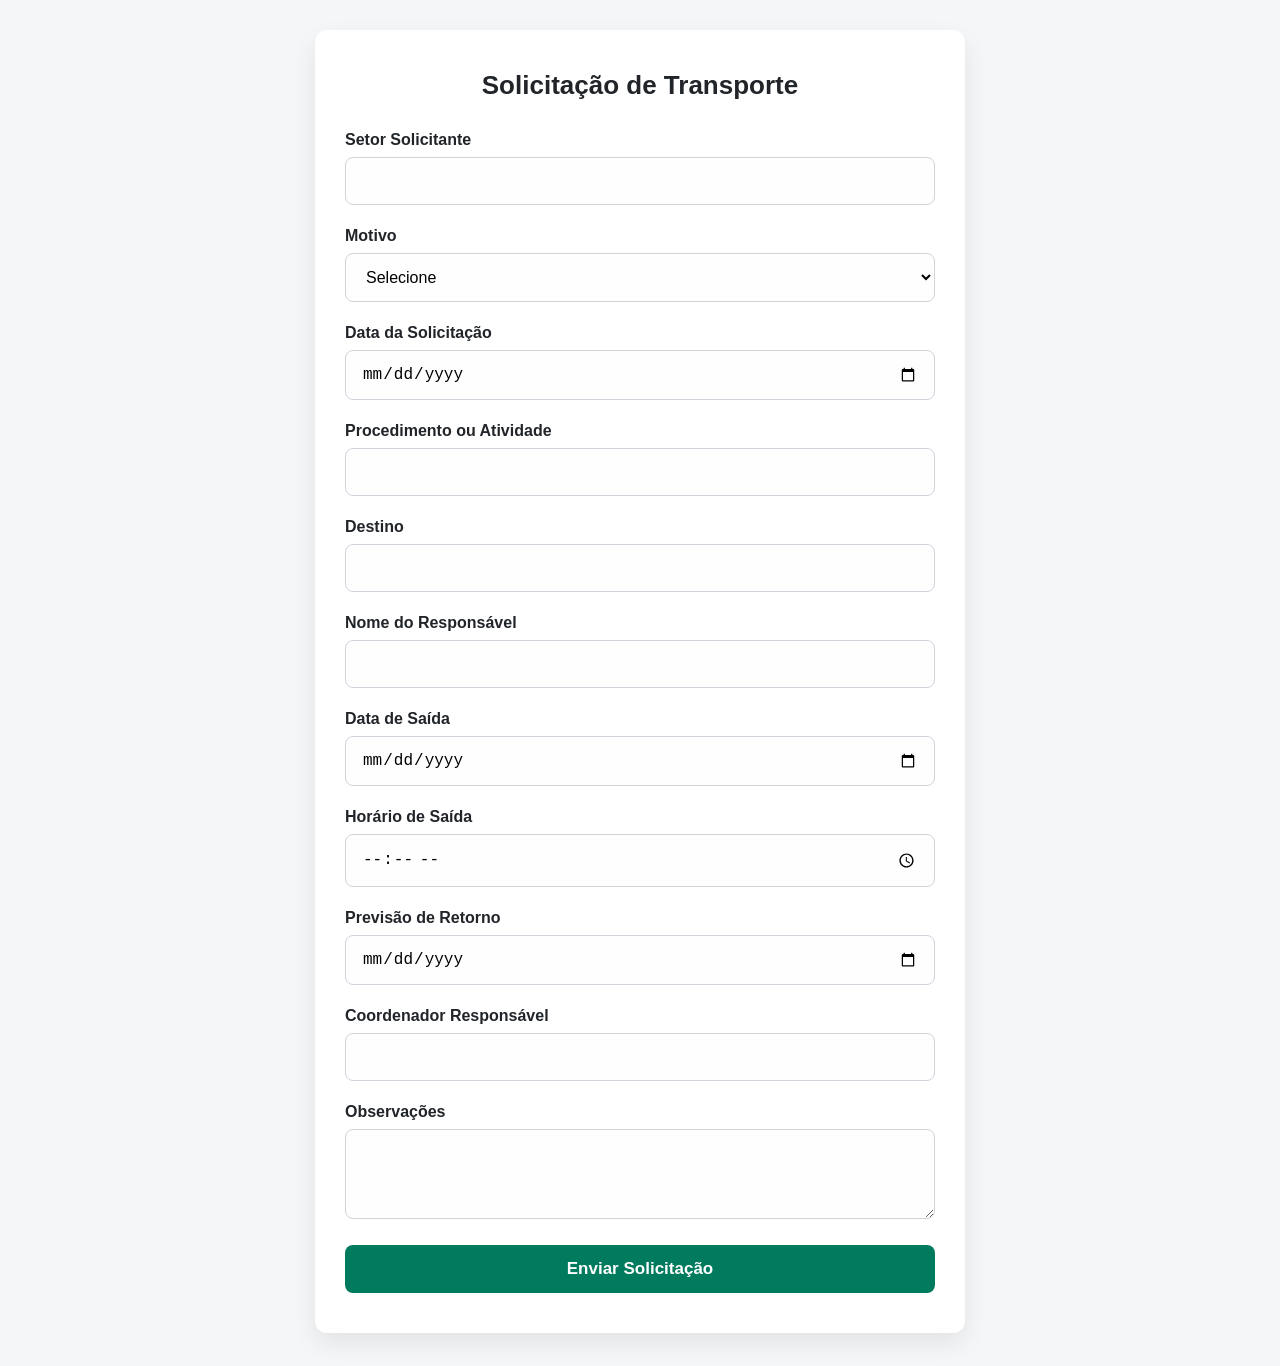
==== index.html @ 514ace8c "Add files via upload" ====
<!DOCTYPE html>
<html lang="pt-br">
<head>
  <meta charset="UTF-8" />
  <meta name="viewport" content="width=device-width, initial-scale=2.0"/>
  <title>Solicitação de Transporte</title>
  <link rel="stylesheet" href="styles.css" />
</head>
<body>
  <div class="container">
    <h2>Solicitação de Transporte</h2>
    <form id="transportForm">
      <label for="setorSolicitante">Setor Solicitante</label>
      <input type="text" id="setorSolicitante" name="setorSolicitante" required />

      <label for="motivo">Motivo</label>
      <select id="motivo" name="motivo" required>
        <option value="">Selecione</option>
        <option value="Administrativo">Administrativo</option>
        <option value="Transferência (Exames)">Transferência (Exames)</option>
        <option value="Paciente">Paciente</option>
      </select>

      <label for="dataSolicitacao">Data da Solicitação</label>
      <input type="date" id="dataSolicitacao" name="dataSolicitacao" required />

      <label for="procedimento">Procedimento ou Atividade</label>
      <input type="text" id="procedimento" name="procedimento" required />

      <label for="destino">Destino</label>
      <input type="text" id="destino" name="destino" required />

      <label for="responsavel">Nome do Responsável</label>
      <input type="text" id="responsavel" name="responsavel" required />

      <label for="dataSaida">Data de Saída</label>
      <input type="date" id="dataSaida" name="dataSaida" required />

      <label for="horario">Horário de Saída</label>
      <input type="time" id="horario" name="horario" required />

      <label for="retorno">Previsão de Retorno</label>
      <input type="date" id="retorno" name="retorno" required />

      <label for="coordenador">Coordenador Responsável</label>
      <input type="text" id="coordenador" name="coordenador" required />

      <label for="observacoes">Observações</label>
      <textarea id="observacoes" name="observacoes" rows="3"></textarea>

      <button type="submit">Enviar Solicitação</button>
    </form>

    <div class="success-message" id="successMsg">
      ✅ Solicitação enviada com sucesso!
    </div>
  </div>

  <script src="scripts.js"></script>
</body>
</html>
---- styles.css ----
:root {
  --primary-color: #007b5e;
  --primary-hover: #00664d;
  --background: #f4f6f8;
  --white: #ffffff;
  --text-dark: #212529;
  --text-light: #6c757d;
  --input-border: #ced4da;
  --shadow-color: rgba(0, 0, 0, 0.08);
}

* {
  box-sizing: border-box;
}

body {
  margin: 0;
  font-family: 'Segoe UI', Tahoma, Geneva, Verdana, sans-serif;
  background-color: var(--background);
  display: flex;
  justify-content: center;
  align-items: flex-start;
  min-height: 100vh;
  padding: 30px 15px;
}

.container {
  background-color: var(--white);
  border-radius: 12px;
  padding: 40px 30px;
  width: 100%;
  max-width: 650px;
  box-shadow: 0 10px 25px var(--shadow-color);
}

h2 {
  margin-top: 0;
  margin-bottom: 30px;
  color: var(--text-dark);
  text-align: center;
  font-size: 26px;
}

label {
  display: block;
  margin-bottom: 8px;
  color: var(--text-dark);
  font-weight: 600;
}

input,
select,
textarea {
  width: 100%;
  padding: 14px 16px;
  margin-bottom: 22px;
  border: 1px solid var(--input-border);
  border-radius: 8px;
  font-size: 16px;
  background-color: #fefefe;
  transition: border 0.3s ease, box-shadow 0.3s ease;
}

input:focus,
select:focus,
textarea:focus {
  border-color: var(--primary-color);
  outline: none;
  box-shadow: 0 0 4px rgba(0, 123, 94, 0.3);
}

textarea {
  resize: vertical;
  min-height: 90px;
}

button {
  width: 100%;
  background-color: var(--primary-color);
  color: var(--white);
  padding: 14px;
  font-size: 17px;
  font-weight: 600;
  border: none;
  border-radius: 8px;
  cursor: pointer;
  transition: background 0.3s ease;
}

button:hover {
  background-color: var(--primary-hover);
}

.success-message {
  display: none;
  margin-top: 20px;
  text-align: center;
  color: var(--primary-color);
  font-weight: 600;
  font-size: 16px;
}

/* Responsividade */
@media (max-width: 768px) {
  .container {
    padding: 30px 20px;
  }

  h2 {
    font-size: 22px;
  }

  input,
  select,
  textarea,
  button {
    font-size: 15px;
  }
}

@media (max-width: 480px) {
  .container {
    padding: 25px 15px;
  }

  h2 {
    font-size: 20px;
  }

  label {
    font-size: 14px;
  }

  input,
  select,
  textarea,
  button {
    font-size: 14px;
    padding: 12px;
  }
}
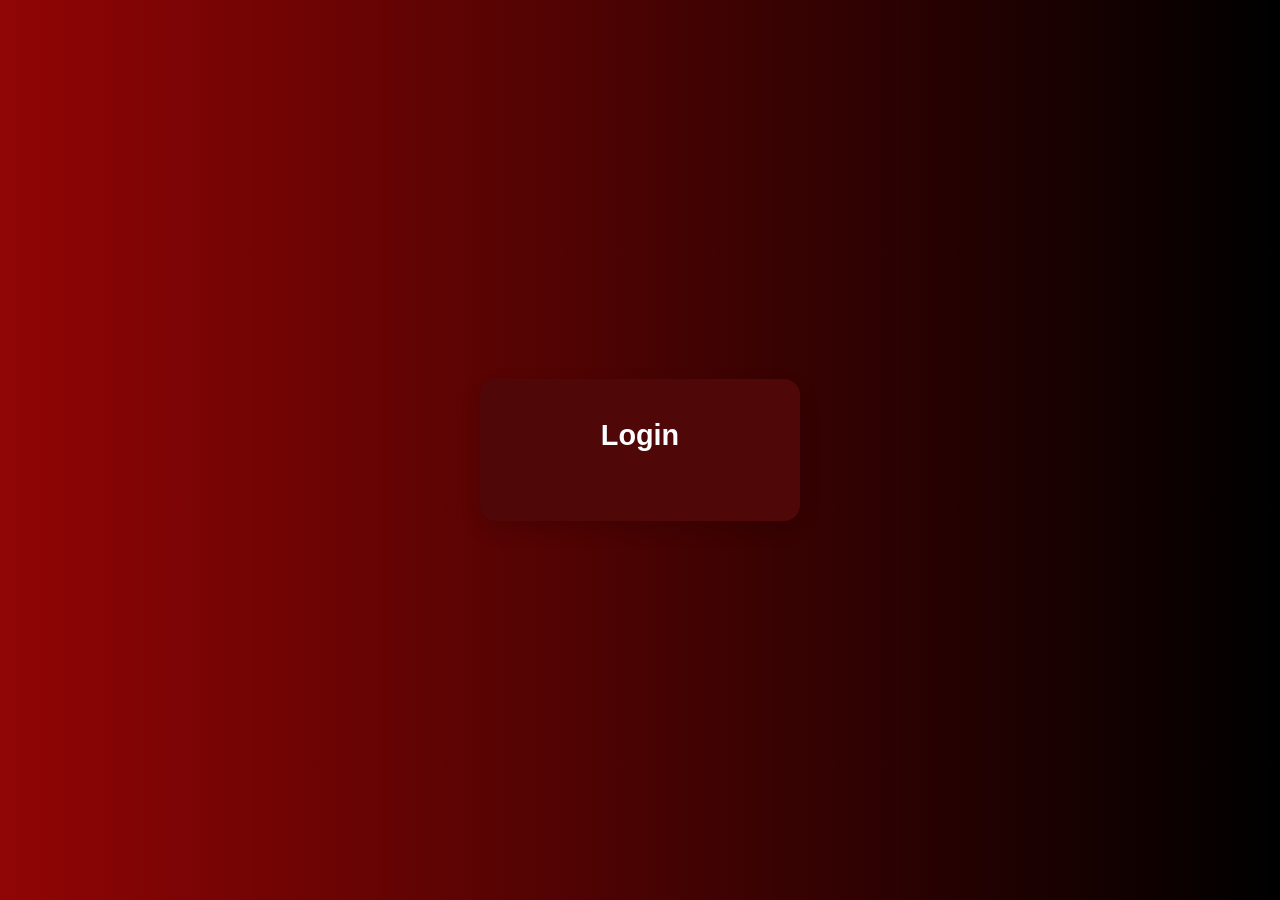
==== commit 1bbd9bcb: "mudanças em tudo" ====
--- a/index.html
+++ b/index.html
@@ -1,61 +1,43 @@
 <!DOCTYPE html>
-<html lang="pt-br">
+<html lang="pt-BR">
 <head>
-  <meta charset="UTF-8" />
-  <meta name="viewport" content="width=device-width, initial-scale=2.0"/>
-  <title>Solicitação de Transporte</title>
-  <link rel="stylesheet" href="styles.css" />
+  <meta name="viewport" content="width=device-width, initial-scale=1.0">
+  <meta charset="UTF-8">
+  <title>Acesso dos Setores</title>
+  <link rel="stylesheet" href="inicio.css">
 </head>
 <body>
-  <div class="container">
-    <h2>Solicitação de Transporte</h2>
-    <form id="transportForm">
-      <label for="setorSolicitante">Setor Solicitante</label>
-      <input type="text" id="setorSolicitante" name="setorSolicitante" required />
 
-      <label for="motivo">Motivo</label>
-      <select id="motivo" name="motivo" required>
-        <option value="">Selecione</option>
-        <option value="Administrativo">Administrativo</option>
-        <option value="Transferência (Exames)">Transferência (Exames)</option>
-        <option value="Paciente">Paciente</option>
-      </select>
+  <div class="caixa-central" id="caixa">
+    <h1 onclick="mostrarLista()">Login</h1>
 
-      <label for="dataSolicitacao">Data da Solicitação</label>
-      <input type="date" id="dataSolicitacao" name="dataSolicitacao" required />
+    <ul id="lista-setores">
+      <li onclick="mostrarLogin('setor1')">ENFERMAGEM</li>
+      <li onclick="mostrarLogin('setor2')">FARMÁCIA</li>
+      <li onclick="mostrarLogin('setor3')">LABORATÓRIO</li>
+    </ul>
 
-      <label for="procedimento">Procedimento ou Atividade</label>
-      <input type="text" id="procedimento" name="procedimento" required />
+    <div id="login-area">
+      <img id="foto-setor" src="" alt="Imagem do Setor">
+      <input type="password" id="senha" placeholder="Digite sua senha">
 
-      <label for="destino">Destino</label>
-      <input type="text" id="destino" name="destino" required />
+      <div class="mostrar-senha-container">
+        <input type="checkbox" id="mostrarSenha" onclick="toggleSenha()">
+        <label for="mostrarSenha">Mostrar senha</label>
+      </div>
+      
+      <script>
+        function toggleSenha() {
+          const senhaInput = document.getElementById("senha");
+          senhaInput.type = senhaInput.type === "password" ? "text" : "password";
+        }
+      </script>
 
-      <label for="responsavel">Nome do Responsável</label>
-      <input type="text" id="responsavel" name="responsavel" required />
-
-      <label for="dataSaida">Data de Saída</label>
-      <input type="date" id="dataSaida" name="dataSaida" required />
-
-      <label for="horario">Horário de Saída</label>
-      <input type="time" id="horario" name="horario" required />
-
-      <label for="retorno">Previsão de Retorno</label>
-      <input type="date" id="retorno" name="retorno" required />
-
-      <label for="coordenador">Coordenador Responsável</label>
-      <input type="text" id="coordenador" name="coordenador" required />
-
-      <label for="observacoes">Observações</label>
-      <textarea id="observacoes" name="observacoes" rows="3"></textarea>
-
-      <button type="submit">Enviar Solicitação</button>
-    </form>
-
-    <div class="success-message" id="successMsg">
-      ✅ Solicitação enviada com sucesso!
+      <button onclick="verificarSenha()">Entrar</button>
+      <div id="erro-senha"></div>
     </div>
   </div>
 
-  <script src="scripts.js"></script>
+  <script src="inicio.js"></script>
 </body>
 </html>
--- a/inicio.css
+++ b/inicio.css
@@ -0,0 +1,176 @@
+/* Reset básico */
+* {
+    box-sizing: border-box;
+    margin: 0;
+    padding: 0;
+  }
+  
+  /* Estilo do corpo */
+  body {
+    font-family: 'Segoe UI', Tahoma, Geneva, Verdana, sans-serif;
+    background: linear-gradient(to right, #910505, #000000);
+    height: 100vh;
+    display: flex;
+    justify-content: center;
+    align-items: center;
+  }
+  
+  /* Caixa central ajustada */
+  .caixa-central {
+    background-color: #500707;
+    padding: 40px 30px;
+    border-radius: 16px;
+    box-shadow: 0 8px 20px rgba(0, 0, 0, 0.15);
+    width: 320px;
+    text-align: center;
+    transition: all 0.3s ease;
+  }
+  
+  .caixa-central:hover {
+    transform: translateY(-4px);
+  }
+  
+  /* Título principal */
+  .caixa-central h1 {
+    font-size: 1.8em;
+    color: #ffffff;
+    margin-bottom: 20px;
+    cursor: pointer;
+    transition: color 0.3s ease, transform 0.2s ease;
+    position: relative;
+  }
+  
+  .caixa-central h1::after {
+    content: '';
+    display: block;
+    width: 0%;
+    height: 3px;
+    background: #ffffff;
+    margin: 6px auto 0;
+    transition: width 0.3s ease;
+  }
+  
+  .caixa-central h1:hover {
+    color: #ffffff;
+    transform: scale(1.05);
+  }
+  
+  .caixa-central h1:hover::after {
+    width: 50%;
+  }
+  
+  /* Lista de setores com animação */
+  #lista-setores {
+    list-style: none;
+    padding: 0;
+    margin-top: 20px;
+    display: none;
+    animation: fadeInList 0.4s ease forwards;
+  }
+  
+  @keyframes fadeInList {
+    from {
+      opacity: 0;
+      transform: translateY(10px);
+    }
+    to {
+      opacity: 1;
+      transform: translateY(0);
+    }
+  }
+  
+  /* Itens da lista */
+  #lista-setores li {
+    padding: 12px 16px;
+    cursor: pointer;
+    background-color: #f9f9f9;
+    margin: 8px 0;
+    border-radius: 8px;
+    border: 1px solid #ddd;
+    font-weight: 500;
+    transition: background-color 0.3s, transform 0.2s;
+  }
+  
+  #lista-setores li:hover {
+    background-color: #e2eaff;
+    transform: translateX(5px);
+  }
+  
+  /* Área de login */
+  #login-area {
+    margin-top: 20px;
+    display: none;
+    animation: fadeIn 0.5s ease forwards;
+  }
+  
+  /* Fade in animation */
+  @keyframes fadeIn {
+    from { opacity: 0; transform: translateY(10px); }
+    to { opacity: 1; transform: translateY(0); }
+  }
+  
+  /* Imagem do setor */
+  #login-area img {
+    width: 100px;
+    height: 100px;
+    border-radius: 50%;
+    margin-bottom: 20px;
+    border: 2px solid #007BFF;
+  }
+  
+  /* Campos de entrada */
+  #login-area input[type="password"] {
+    width: 100%;
+    padding: 12px;
+    margin-bottom: 12px;
+    border: 1px solid #ccc;
+    border-radius: 6px;
+    outline: none;
+    transition: border-color 0.2s;
+  }
+  
+  #login-area input[type="password"]:focus {
+    border-color: #007BFF;
+  }
+  
+  /* Checkbox + label */
+  #login-area label {
+    display: flex;
+    align-items: center;
+    gap: 8px;
+    justify-content: center;
+    font-size: 0.9em;
+    color: #f8f8f8;
+    margin-bottom: 15px;
+  }
+  
+  /* Botão */
+  #login-area button {
+    padding: 12px 24px;
+    background-color: #007BFF;
+    color: white;
+    border: none;
+    border-radius: 30px;
+    font-weight: bold;
+    cursor: pointer;
+    transition: background-color 0.3s;
+  }
+  
+  #login-area button:hover {
+    background-color: #0056b3;
+  }
+  
+  /* Erro */
+  #erro-senha {
+    color: red;
+    margin-top: 10px;
+    font-size: 0.9em;
+  }
+  .mostrar-senha-container {
+    display: flex;
+    align-items: center;
+    justify-content: center;
+    gap: 8px;
+    margin-bottom: 15px;
+  }
+  
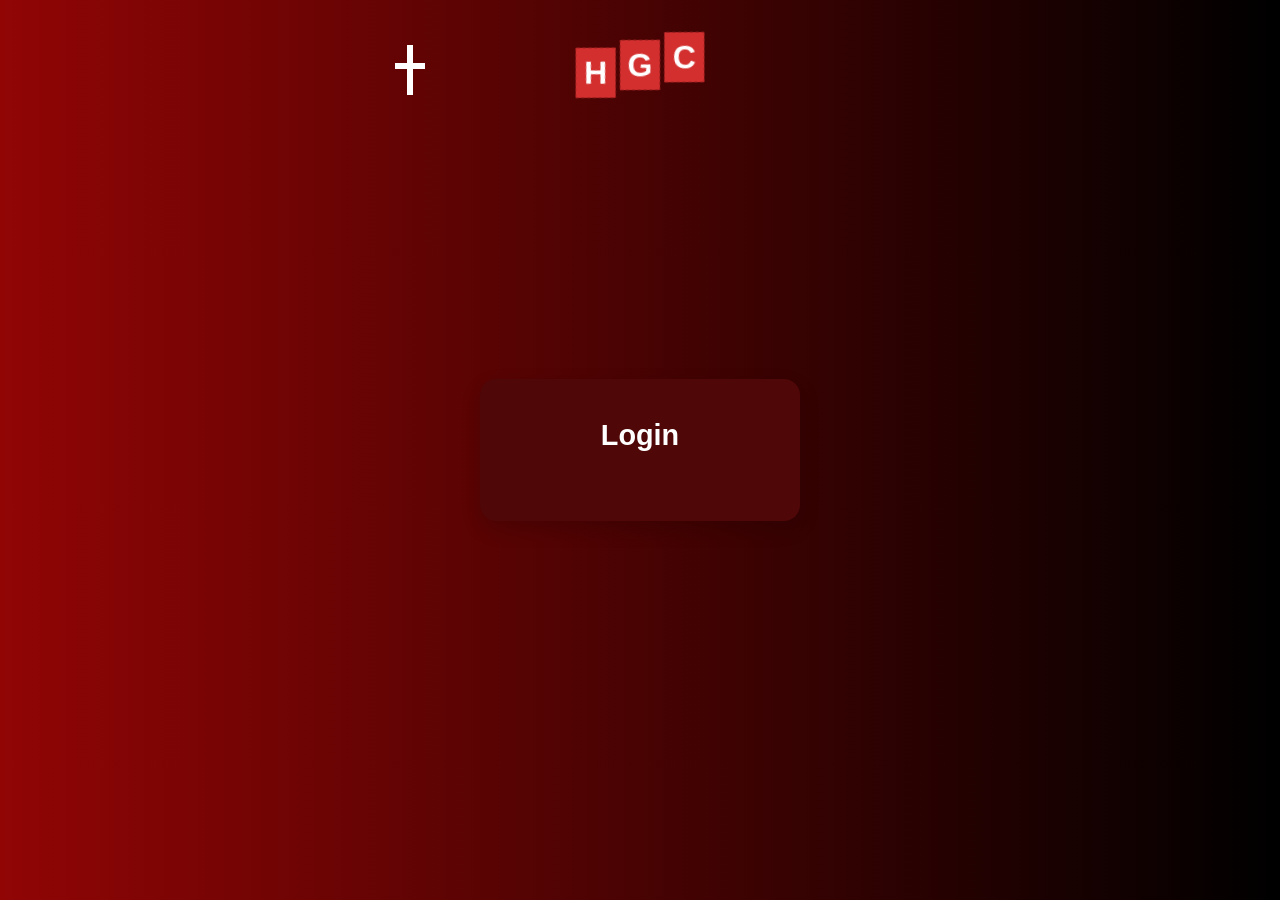
==== commit 50d12e8d: "responsividade" ====
--- a/index.html
+++ b/index.html
@@ -37,6 +37,16 @@
       <div id="erro-senha"></div>
     </div>
   </div>
+  <div class="logo">
+    <div class="cross"></div>
+    <div class="letters">
+     
+      <div class="letter-box"><span class="letter">H</span></div>
+      <div class="letter-box"><span class="letter">G</span></div>
+      <div class="letter-box"><span class="letter">C</span></div>
+    </div>
+  </div>
+   <div class="cruz"></div>
 
   <script src="inicio.js"></script>
 </body>
--- a/inicio.css
+++ b/inicio.css
@@ -173,4 +173,115 @@
     gap: 8px;
     margin-bottom: 15px;
   }
-  +  
+
+
+/* Container para a logo e cruz */
+.logo {
+  display: flex;
+  align-items: center;
+  justify-content: center; /* Centraliza a cruz e as letras */
+  position: fixed; /* Fixa no topo da página */
+  top: 40px; /* Desce o contêiner um pouco */
+  left: 50%;
+  transform: translateX(-50%) rotate(-10deg); /* Centraliza e aplica a rotação */
+  z-index: 1000; /* Garante que fique acima de outros elementos */
+}
+
+/* Container das letras */
+.letters {
+  display: flex;
+  gap: 5px;
+}
+
+/* Caixa de cada letra */
+.letter-box {
+  width: 40px;
+  height: 50px;
+  background-color: #d32f2f;
+  display: flex;
+  justify-content: center;
+  align-items: center;
+  transform: rotate(10deg); /* Inclinação contrária para corrigir */
+}
+
+/* Estilo das letras */
+.letter {
+  font-family: Calibri, sans-serif;
+  font-size: 2rem;
+  color: white;
+  font-weight: bold;
+}
+
+.cruz {
+  position: fixed; /* Fixa a cruz no topo esquerdo */
+  top: 45px; /* Distância do topo */
+  left: 400px; /* Distância da esquerda */
+  width: 20px; /* Largura total da cruz */
+  height: 50px; /* Altura total da cruz */
+}
+
+.cruz::before,
+.cruz::after {
+  content: '';
+  position: absolute;
+  background-color: #ffffff; /* Cor branca da cruz */
+}
+
+/* Barra vertical (tronco da cruz) */
+.cruz::before {
+  width: 6px;
+  height: 100%;
+  left: 50%;
+  transform: translateX(-50%);
+}
+
+/* Barra horizontal (braços da cruz) */
+.cruz::after {
+  width: 30px;
+  height: 6px;
+  top: 35%; /* Ajuste de posição vertical dos braços */
+  left: 50%;
+  transform: translateX(-50%);
+}
+@media (max-width: 768px) {
+  .cruz {
+    left: 250px; /* Ajuste para tablets */
+  }
+
+  .letter {
+    font-size: 1.5rem;
+  }
+
+  .letter-box {
+    width: 35px;
+    height: 45px;
+  }
+}
+
+@media (max-width: 480px) {
+  .cruz {
+    left: 180px; /* Ajuste para celulares */
+    top: 30px;
+    width: 15px;
+    height: 40px;
+  }
+
+  .cruz::before {
+    width: 4px;
+  }
+
+  .cruz::after {
+    width: 24px;
+    height: 4px;
+  }
+
+  .letter {
+    font-size: 1.2rem;
+  }
+
+  .letter-box {
+    width: 30px;
+    height: 40px;
+  }
+}
